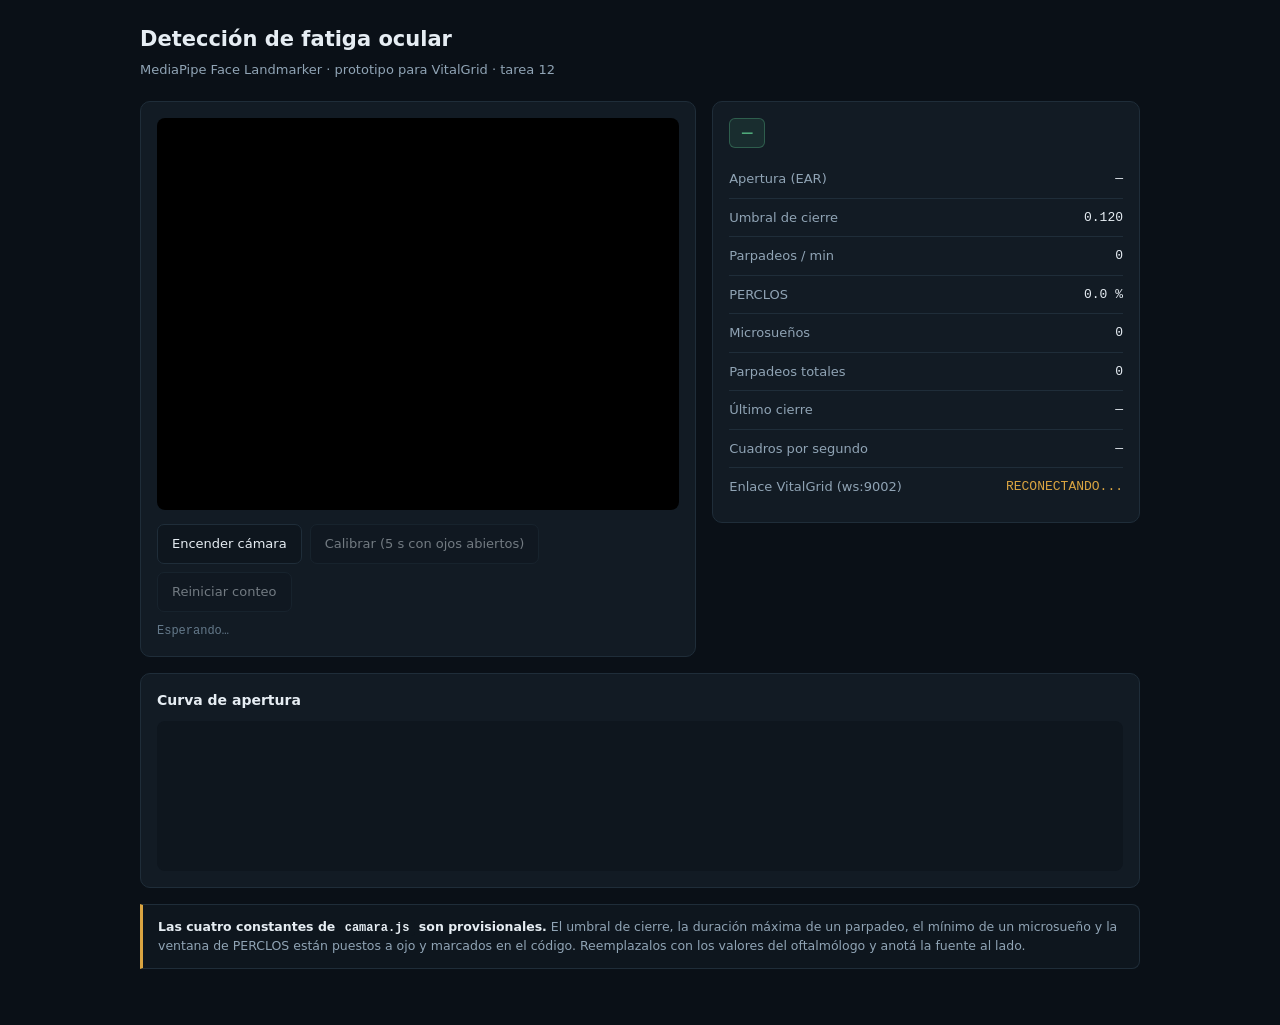
==== prototipo-camara/index.html @ e6c166dd "feat: subir arquitectura completa VitalGrid C++17, Flight Surgeon AI, SOMA, MediaPipe offline y test" ====
<!DOCTYPE html>
<html lang="es">
<head>
<meta charset="utf-8">
<meta name="viewport" content="width=device-width, initial-scale=1">
<title>Prototipo · detección de fatiga ocular</title>
<style>
  :root{
    --bg:#0a1017; --panel:#121b24; --line:#1f2d39;
    --fg:#e6edf3; --muted:#90a4b5; --dim:#64798a;
    --accent:#5fa8d3; --ok:#4fa97a; --warn:#d9a441; --crit:#d4574c;
    --mono:ui-monospace,"IBM Plex Mono",Consolas,monospace;
  }
  *{box-sizing:border-box}
  body{margin:0;background:var(--bg);color:var(--fg);
       font-family:system-ui,-apple-system,"Segoe UI",sans-serif;line-height:1.5}
  .wrap{max-width:1040px;margin:0 auto;padding:24px 20px 56px}
  h1{font-size:21px;margin:0 0 4px}
  .sub{color:var(--muted);font-size:13px;margin:0 0 22px}

  .grid{display:grid;grid-template-columns:1.3fr 1fr;gap:16px;align-items:start}
  .card{background:var(--panel);border:1px solid var(--line);border-radius:10px;padding:16px}

  /* la cámara y la capa de dibujo van superpuestas y espejadas */
  .cam{position:relative;border-radius:8px;overflow:hidden;background:#000;aspect-ratio:4/3}
  .cam video,.cam canvas{position:absolute;inset:0;width:100%;height:100%;transform:scaleX(-1)}
  .cam video{object-fit:cover}

  .m{display:flex;justify-content:space-between;gap:12px;padding:9px 0;border-bottom:1px solid var(--line);font-size:13px}
  .m:last-child{border-bottom:0}
  .m span{color:var(--muted)}
  .m b{font-family:var(--mono);font-weight:500;font-variant-numeric:tabular-nums}

  .estado{display:inline-block;padding:5px 11px;border-radius:6px;font-size:12px;font-weight:600;margin-bottom:12px}
  .abierto{color:var(--ok);background:rgba(79,169,122,.13);border:1px solid rgba(79,169,122,.4)}
  .cerrado{color:var(--crit);background:rgba(212,87,76,.13);border:1px solid rgba(212,87,76,.4)}

  button{font:inherit;font-size:13px;padding:9px 14px;min-height:40px;border-radius:7px;cursor:pointer;
         background:#0e161e;border:1px solid var(--line);color:var(--fg)}
  button:hover{border-color:var(--accent)}
  button:disabled{opacity:.45;cursor:default}
  .btns{display:flex;gap:8px;flex-wrap:wrap;margin-top:14px}

  #curva{width:100%;height:150px;display:block;background:#0e161e;border-radius:8px;margin-top:8px}

  .aviso{margin-top:16px;padding:13px 15px;background:#0e161e;border:1px solid var(--line);
         border-left:3px solid var(--warn);border-radius:0 8px 8px 0;font-size:12.5px;color:var(--muted)}
  .aviso b{color:var(--fg)}
  code{font-family:var(--mono);font-size:12px;background:#0e161e;padding:1px 5px;border-radius:4px}
  #log{font-family:var(--mono);font-size:12px;color:var(--dim);margin-top:10px}
  h2{font-size:14px;margin:0 0 10px}
  @media(max-width:820px){.grid{grid-template-columns:1fr}}
</style>
</head>
<body>
<div class="wrap">
  <h1>Detección de fatiga ocular</h1>
  <p class="sub">MediaPipe Face Landmarker · prototipo para VitalGrid · tarea 12</p>

  <div class="grid">
    <div class="card">
      <div class="cam">
        <video id="video" autoplay playsinline muted></video>
        <canvas id="overlay"></canvas>
      </div>
      <div class="btns">
        <button id="btn-start">Encender cámara</button>
        <button id="btn-cal" disabled>Calibrar (5 s con ojos abiertos)</button>
        <button id="btn-reset" disabled>Reiniciar conteo</button>
      </div>
      <div id="log">Esperando…</div>
    </div>

    <div class="card">
      <div class="estado abierto" id="estado">—</div>
      <div class="m"><span>Apertura (EAR)</span><b id="v-ear">—</b></div>
      <div class="m"><span>Umbral de cierre</span><b id="v-thr">0.120</b></div>
      <div class="m"><span>Parpadeos / min</span><b id="v-rate">0</b></div>
      <div class="m"><span>PERCLOS</span><b id="v-perclos">0.0 %</b></div>
      <div class="m"><span>Microsueños</span><b id="v-micro">0</b></div>
      <div class="m"><span>Parpadeos totales</span><b id="v-blinks">0</b></div>
      <div class="m"><span>Último cierre</span><b id="v-dur">—</b></div>
      <div class="m"><span>Cuadros por segundo</span><b id="v-fps">—</b></div>
      <div class="m"><span>Enlace VitalGrid (ws:9002)</span><b id="v-ws" style="color:var(--warn)">DESCONECTADO</b></div>
    </div>
  </div>

  <div class="card" style="margin-top:16px">
    <h2>Curva de apertura</h2>
    <canvas id="curva"></canvas>
  </div>

  <div class="aviso">
    <b>Las cuatro constantes de <code>camara.js</code> son provisionales.</b>
    El umbral de cierre, la duración máxima de un parpadeo, el mínimo de un microsueño y la ventana
    de PERCLOS están puestos a ojo y marcados en el código. Reemplazalos con los valores del
    oftalmólogo y anotá la fuente al lado.
  </div>
</div>

<script type="module" src="camara.js"></script>
</body>
</html>
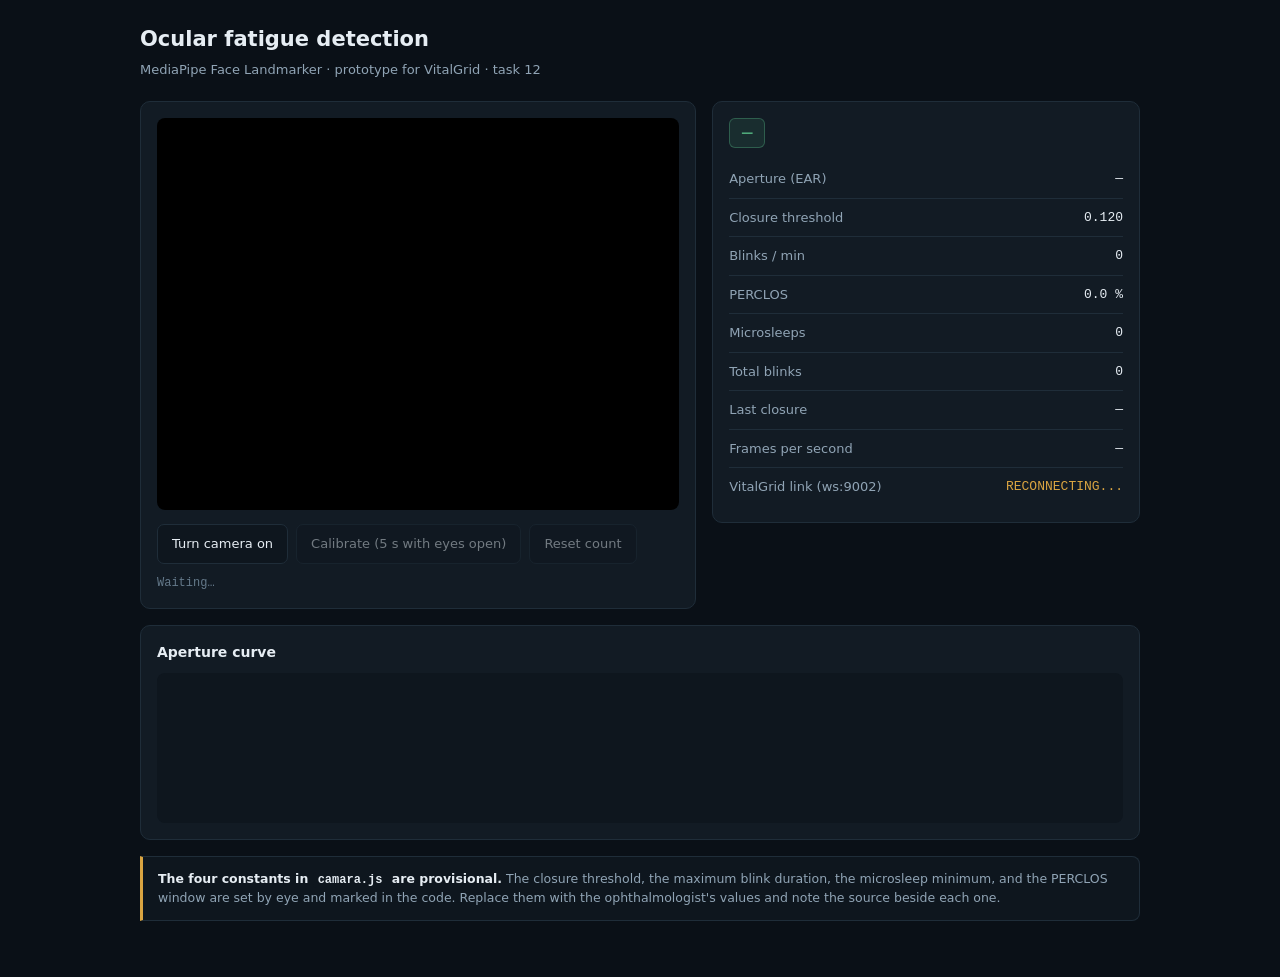
==== commit 1dbb558d: "Translate the cockpit and camera prototype into English. User-facing copy in the Z.E.U.S dashboard, " ====
--- a/prototipo-camara/index.html
+++ b/prototipo-camara/index.html
@@ -1,9 +1,9 @@
 <!DOCTYPE html>
-<html lang="es">
+<html lang="en">
 <head>
 <meta charset="utf-8">
 <meta name="viewport" content="width=device-width, initial-scale=1">
-<title>Prototipo · detección de fatiga ocular</title>
+<title>Prototype · ocular fatigue detection</title>
 <style>
   :root{
     --bg:#0a1017; --panel:#121b24; --line:#1f2d39;
@@ -54,8 +54,8 @@
 </head>
 <body>
 <div class="wrap">
-  <h1>Detección de fatiga ocular</h1>
-  <p class="sub">MediaPipe Face Landmarker · prototipo para VitalGrid · tarea 12</p>
+  <h1>Ocular fatigue detection</h1>
+  <p class="sub">MediaPipe Face Landmarker · prototype for VitalGrid · task 12</p>
 
   <div class="grid">
     <div class="card">
@@ -64,37 +64,37 @@
         <canvas id="overlay"></canvas>
       </div>
       <div class="btns">
-        <button id="btn-start">Encender cámara</button>
-        <button id="btn-cal" disabled>Calibrar (5 s con ojos abiertos)</button>
-        <button id="btn-reset" disabled>Reiniciar conteo</button>
+        <button id="btn-start">Turn camera on</button>
+        <button id="btn-cal" disabled>Calibrate (5 s with eyes open)</button>
+        <button id="btn-reset" disabled>Reset count</button>
       </div>
-      <div id="log">Esperando…</div>
+      <div id="log">Waiting…</div>
     </div>
 
     <div class="card">
       <div class="estado abierto" id="estado">—</div>
-      <div class="m"><span>Apertura (EAR)</span><b id="v-ear">—</b></div>
-      <div class="m"><span>Umbral de cierre</span><b id="v-thr">0.120</b></div>
-      <div class="m"><span>Parpadeos / min</span><b id="v-rate">0</b></div>
+      <div class="m"><span>Aperture (EAR)</span><b id="v-ear">—</b></div>
+      <div class="m"><span>Closure threshold</span><b id="v-thr">0.120</b></div>
+      <div class="m"><span>Blinks / min</span><b id="v-rate">0</b></div>
       <div class="m"><span>PERCLOS</span><b id="v-perclos">0.0 %</b></div>
-      <div class="m"><span>Microsueños</span><b id="v-micro">0</b></div>
-      <div class="m"><span>Parpadeos totales</span><b id="v-blinks">0</b></div>
-      <div class="m"><span>Último cierre</span><b id="v-dur">—</b></div>
-      <div class="m"><span>Cuadros por segundo</span><b id="v-fps">—</b></div>
-      <div class="m"><span>Enlace VitalGrid (ws:9002)</span><b id="v-ws" style="color:var(--warn)">DESCONECTADO</b></div>
+      <div class="m"><span>Microsleeps</span><b id="v-micro">0</b></div>
+      <div class="m"><span>Total blinks</span><b id="v-blinks">0</b></div>
+      <div class="m"><span>Last closure</span><b id="v-dur">—</b></div>
+      <div class="m"><span>Frames per second</span><b id="v-fps">—</b></div>
+      <div class="m"><span>VitalGrid link (ws:9002)</span><b id="v-ws" style="color:var(--warn)">DISCONNECTED</b></div>
     </div>
   </div>
 
   <div class="card" style="margin-top:16px">
-    <h2>Curva de apertura</h2>
+    <h2>Aperture curve</h2>
     <canvas id="curva"></canvas>
   </div>
 
   <div class="aviso">
-    <b>Las cuatro constantes de <code>camara.js</code> son provisionales.</b>
-    El umbral de cierre, la duración máxima de un parpadeo, el mínimo de un microsueño y la ventana
-    de PERCLOS están puestos a ojo y marcados en el código. Reemplazalos con los valores del
-    oftalmólogo y anotá la fuente al lado.
+    <b>The four constants in <code>camara.js</code> are provisional.</b>
+    The closure threshold, the maximum blink duration, the microsleep minimum, and the PERCLOS
+    window are set by eye and marked in the code. Replace them with the ophthalmologist's values
+    and note the source beside each one.
   </div>
 </div>
 
